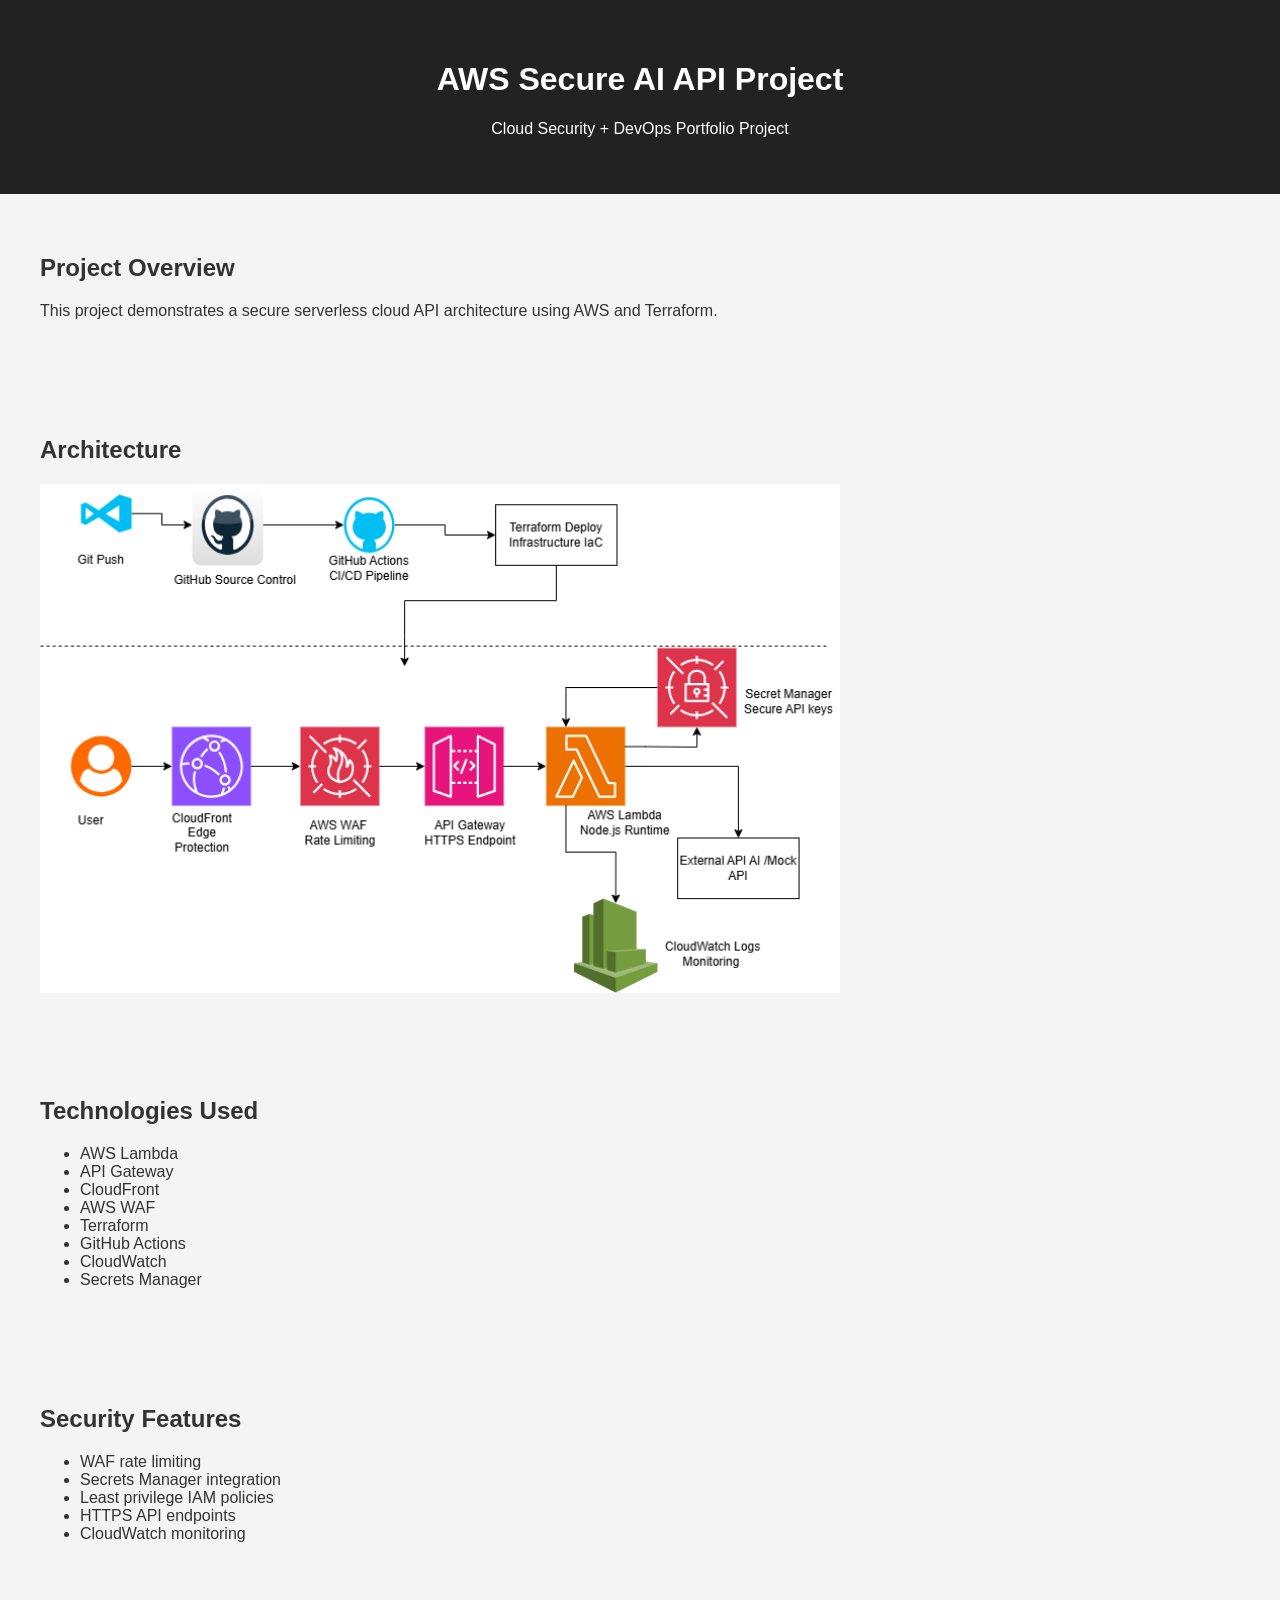
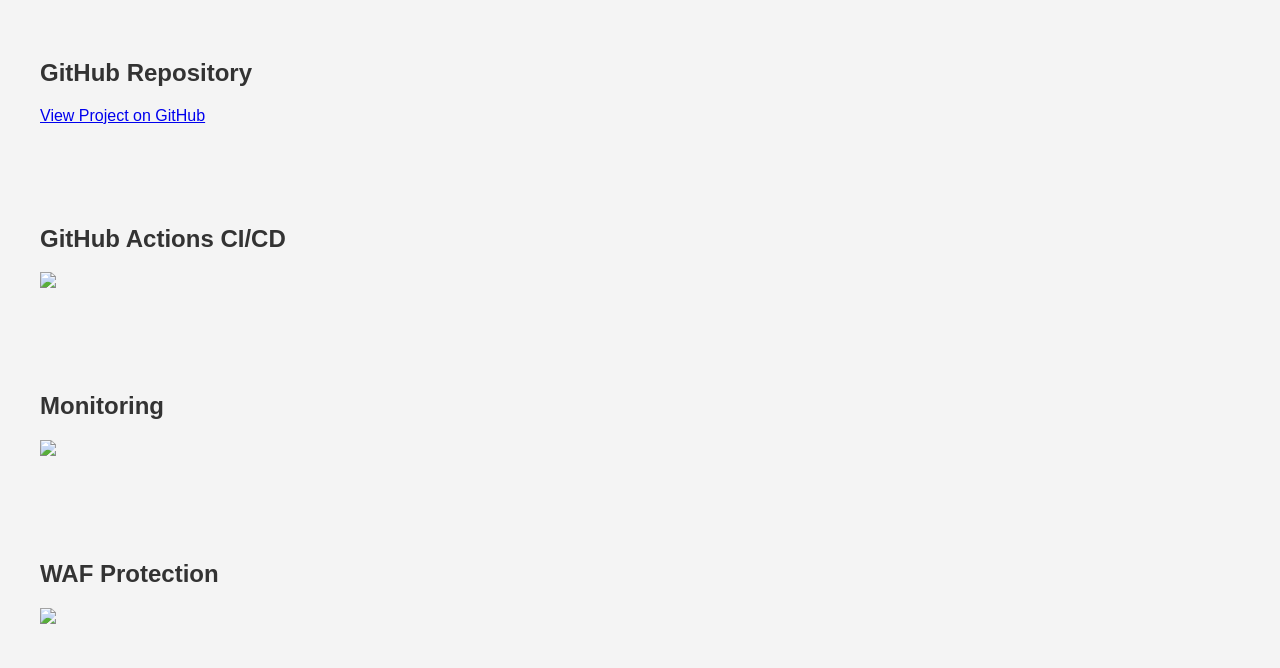
==== aws-secure-ai-api.html @ 8676afae "Update portfolio project section" ====
<!DOCTYPE html>
<html lang="en">

<head>

    <meta charset="UTF-8">

    <meta name="viewport" content="width=device-width, initial-scale=1.0">

    <title>AWS Secure AI API Project</title>

    <link rel="stylesheet" href="style.css">

</head>

<body>

<header>

    <h1>AWS Secure AI API Project</h1>

    <p>Cloud Security + DevOps Portfolio Project</p>

</header>

<section>

    <h2>Project Overview</h2>

    <p>
        This project demonstrates a secure serverless cloud API architecture using AWS and Terraform.
    </p>

</section>

<section>

    <h2>Architecture</h2>

    <img src="images/aws-secure-ai-api/architecture.png" width="800">

</section>

<section>

    <h2>Technologies Used</h2>

    <ul>
        <li>AWS Lambda</li>
        <li>API Gateway</li>
        <li>CloudFront</li>
        <li>AWS WAF</li>
        <li>Terraform</li>
        <li>GitHub Actions</li>
        <li>CloudWatch</li>
        <li>Secrets Manager</li>
    </ul>

</section>

<section>

    <h2>Security Features</h2>

    <ul>
        <li>WAF rate limiting</li>
        <li>Secrets Manager integration</li>
        <li>Least privilege IAM policies</li>
        <li>HTTPS API endpoints</li>
        <li>CloudWatch monitoring</li>
    </ul>

</section>

<section>

    <h2>GitHub Repository</h2>

    <a href="https://github.com/YiYangHsu/aws-ai-security-project">
        View Project on GitHub
    </a>

</section>

<section>

    <h2>GitHub Actions CI/CD</h2>

    <img 
        src="images/aws-secure-ai-api/github-actions.png"
        width="800"
    >

</section>

<section>

    <h2>Monitoring</h2>

    <img
        src="images/aws-secure-ai-api/cloudwatch.png"
        width="800"
    >

</section>

<section>

    <h2>WAF Protection</h2>

    <img
        src="images/aws-secure-ai-api/waf.png"
        width="800"
    >

</section>



</body>
</html>
---- style.css ----
body {

    font-family: Arial, sans-serif;

    margin: 0;

    background-color: #f4f4f4;

    color: #333;
}

header {

    background-color: #222;

    color: white;

    padding: 40px;

    text-align: center;
}

nav {

    background-color: #444;

    padding: 10px;

    text-align: center;
}

nav a {

    color: white;

    text-decoration: none;

    margin: 15px;
}

section {

    padding: 40px;
}

.project-card {

    background-color: white;

    padding: 20px;

    margin-bottom: 20px;

    border-radius: 8px;

    box-shadow: 0 2px 5px rgba(0,0,0,0.1);
}
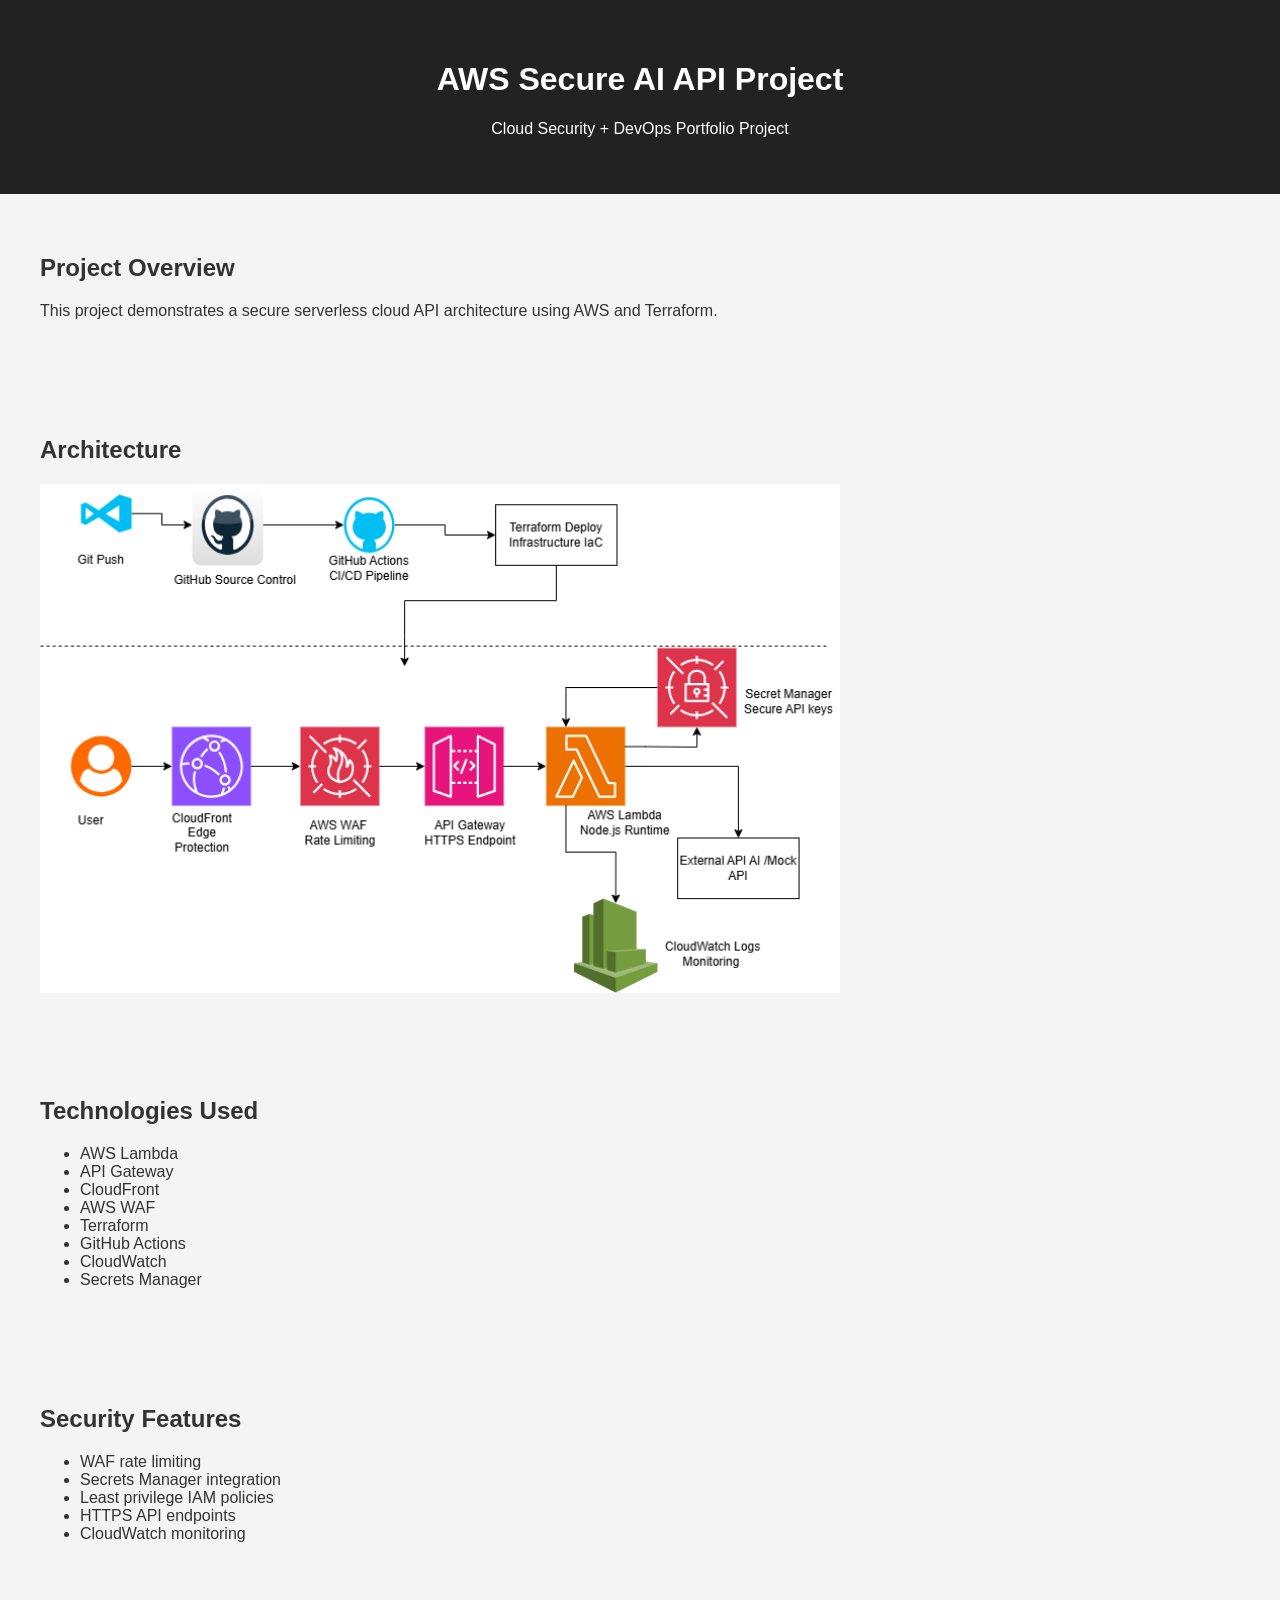
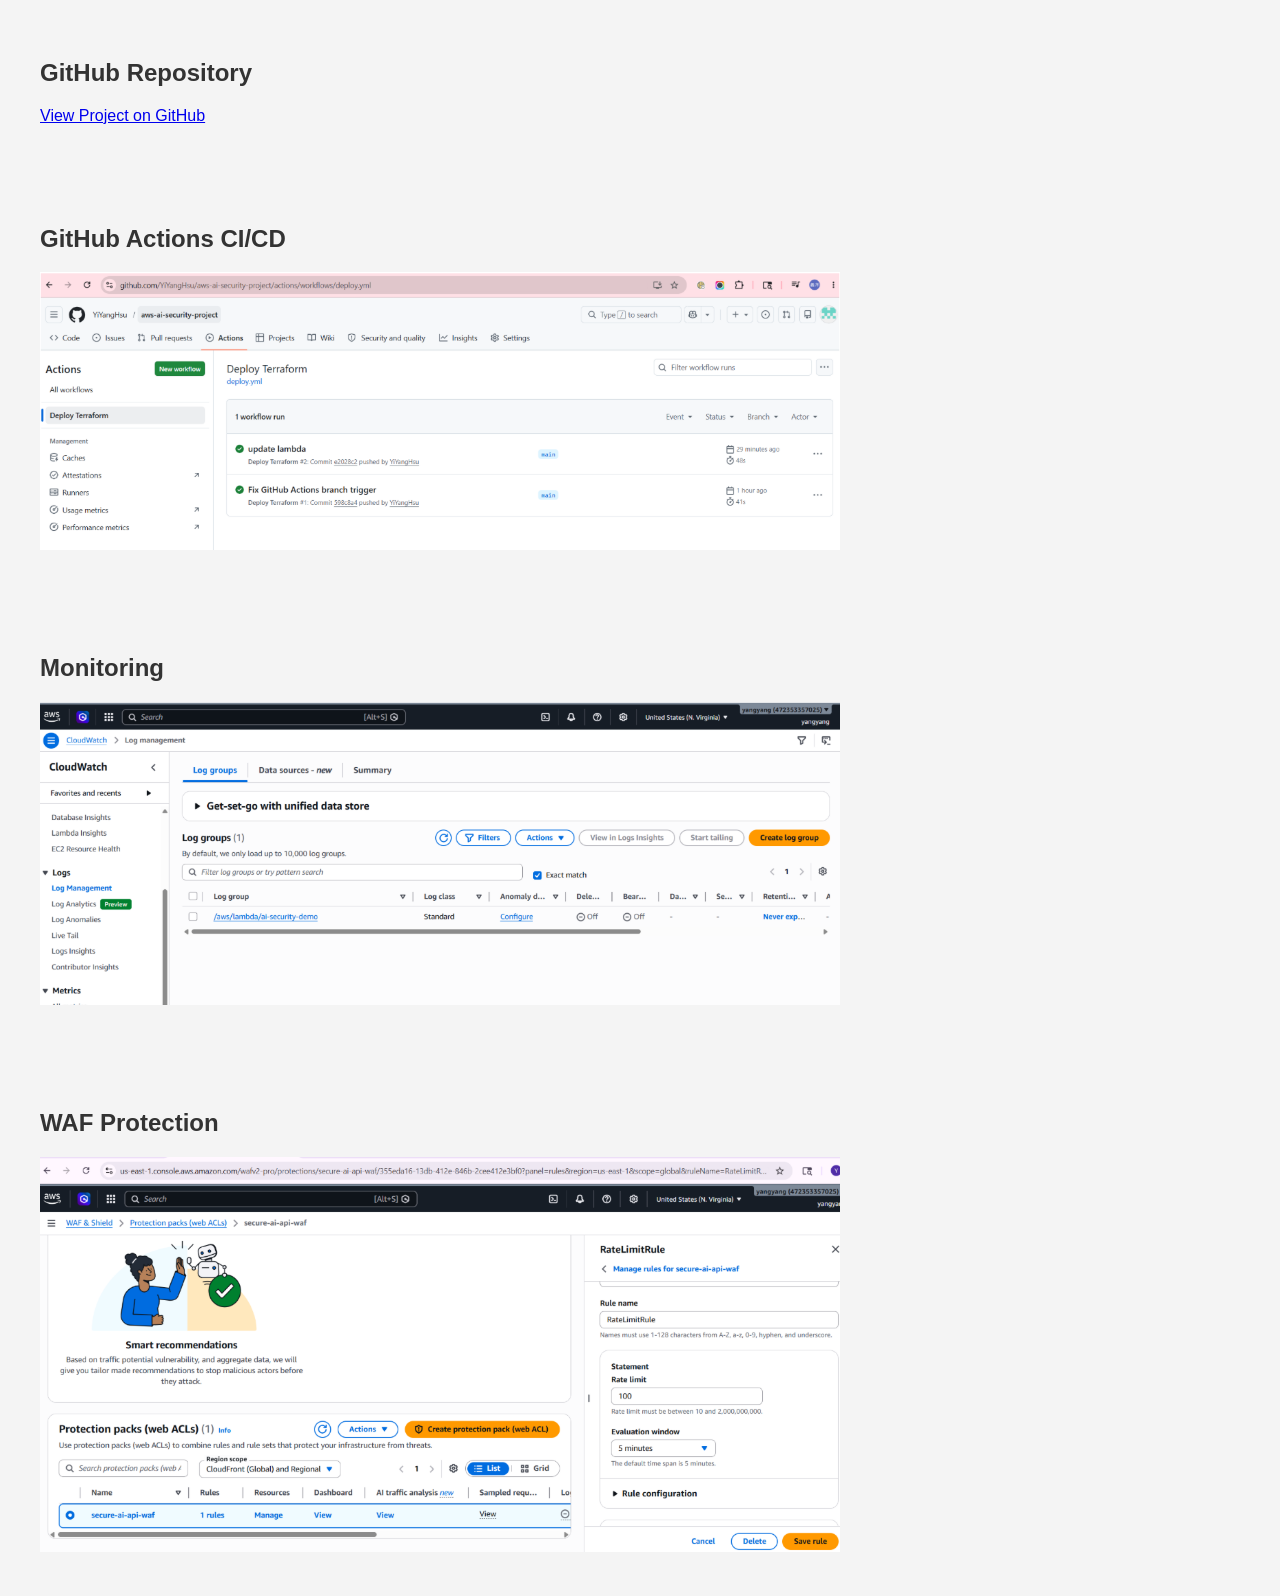
==== commit bd70e55c: "Update project image" ====
--- a/aws-secure-ai-api.html
+++ b/aws-secure-ai-api.html
@@ -87,7 +87,7 @@
     <h2>GitHub Actions CI/CD</h2>
 
     <img 
-        src="images/aws-secure-ai-api/github-actions.png"
+        src="images/aws-secure-ai-api/GitHubActions.png"
         width="800"
     >
 
@@ -98,7 +98,7 @@
     <h2>Monitoring</h2>
 
     <img
-        src="images/aws-secure-ai-api/cloudwatch.png"
+        src="images/aws-secure-ai-api/CloudWatch.png"
         width="800"
     >
 
@@ -109,7 +109,7 @@
     <h2>WAF Protection</h2>
 
     <img
-        src="images/aws-secure-ai-api/waf.png"
+        src="images/aws-secure-ai-api/WAFrule.png"
         width="800"
     >
 
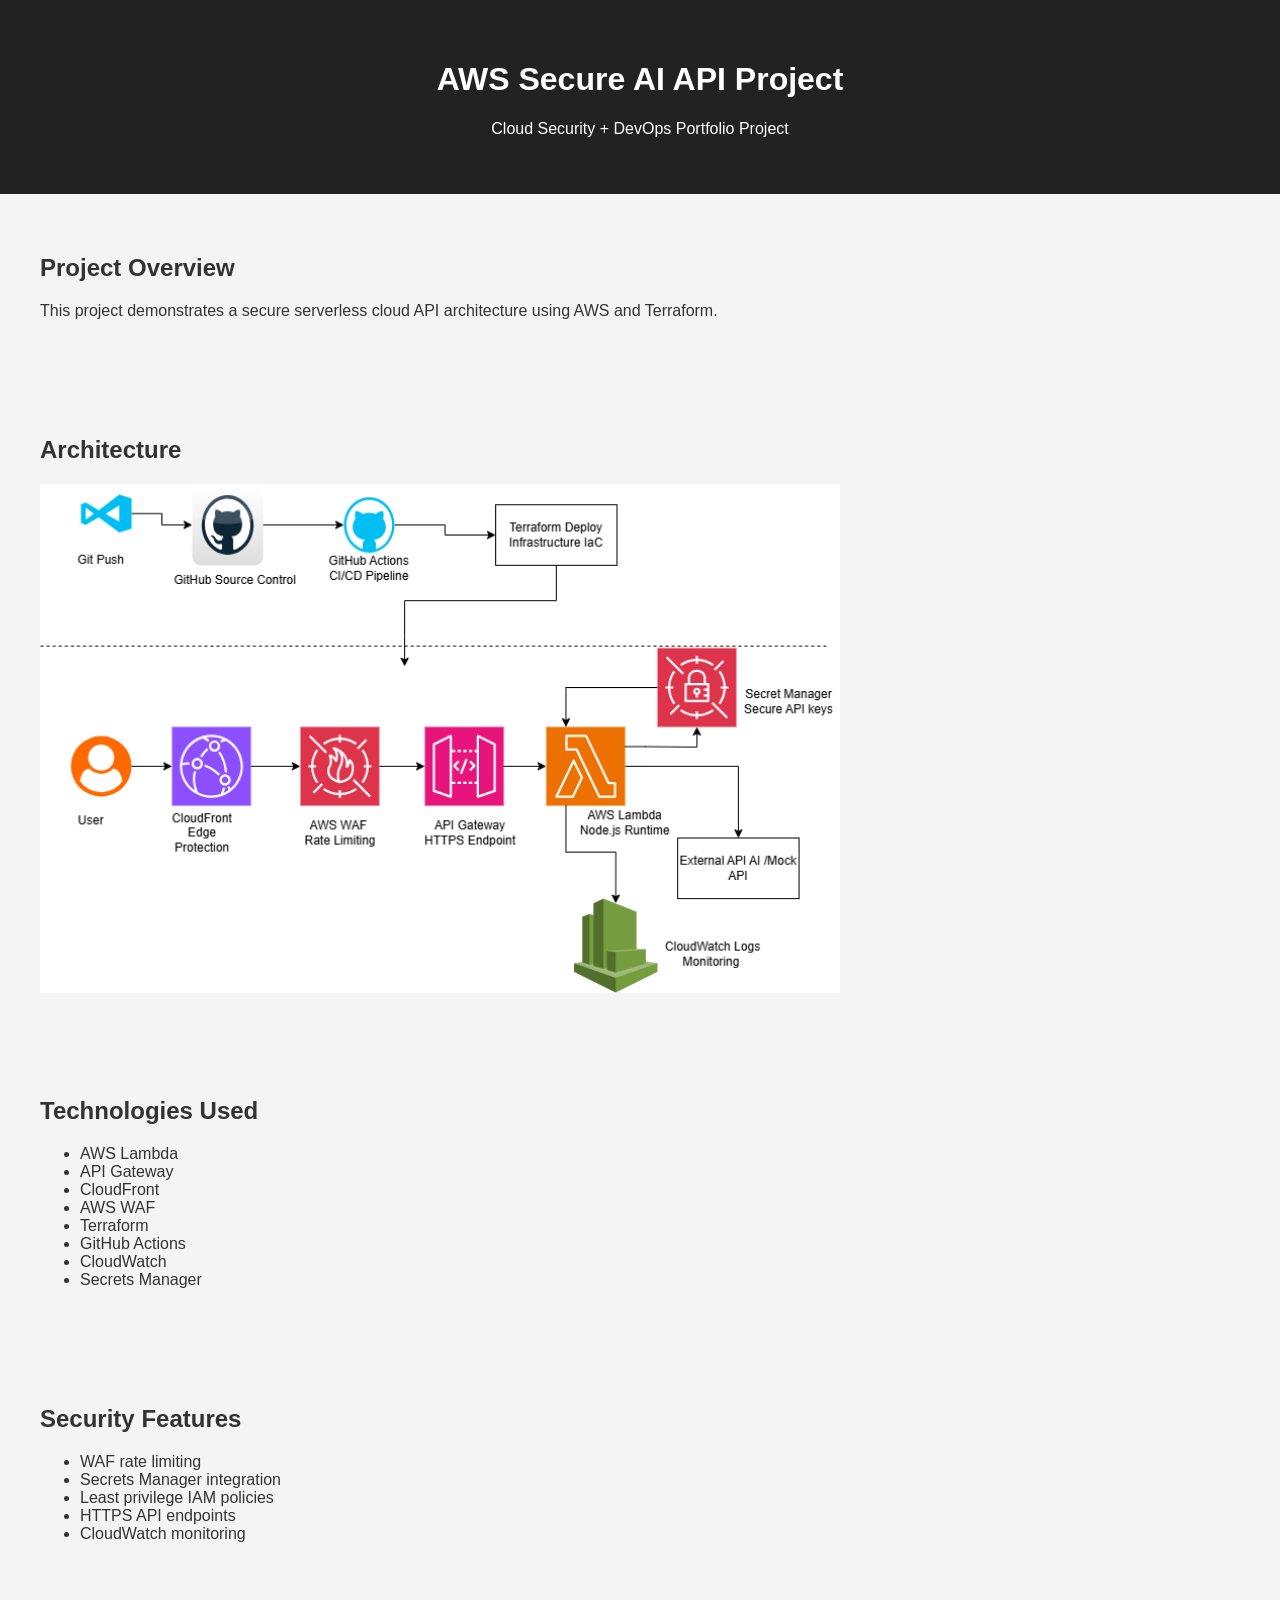
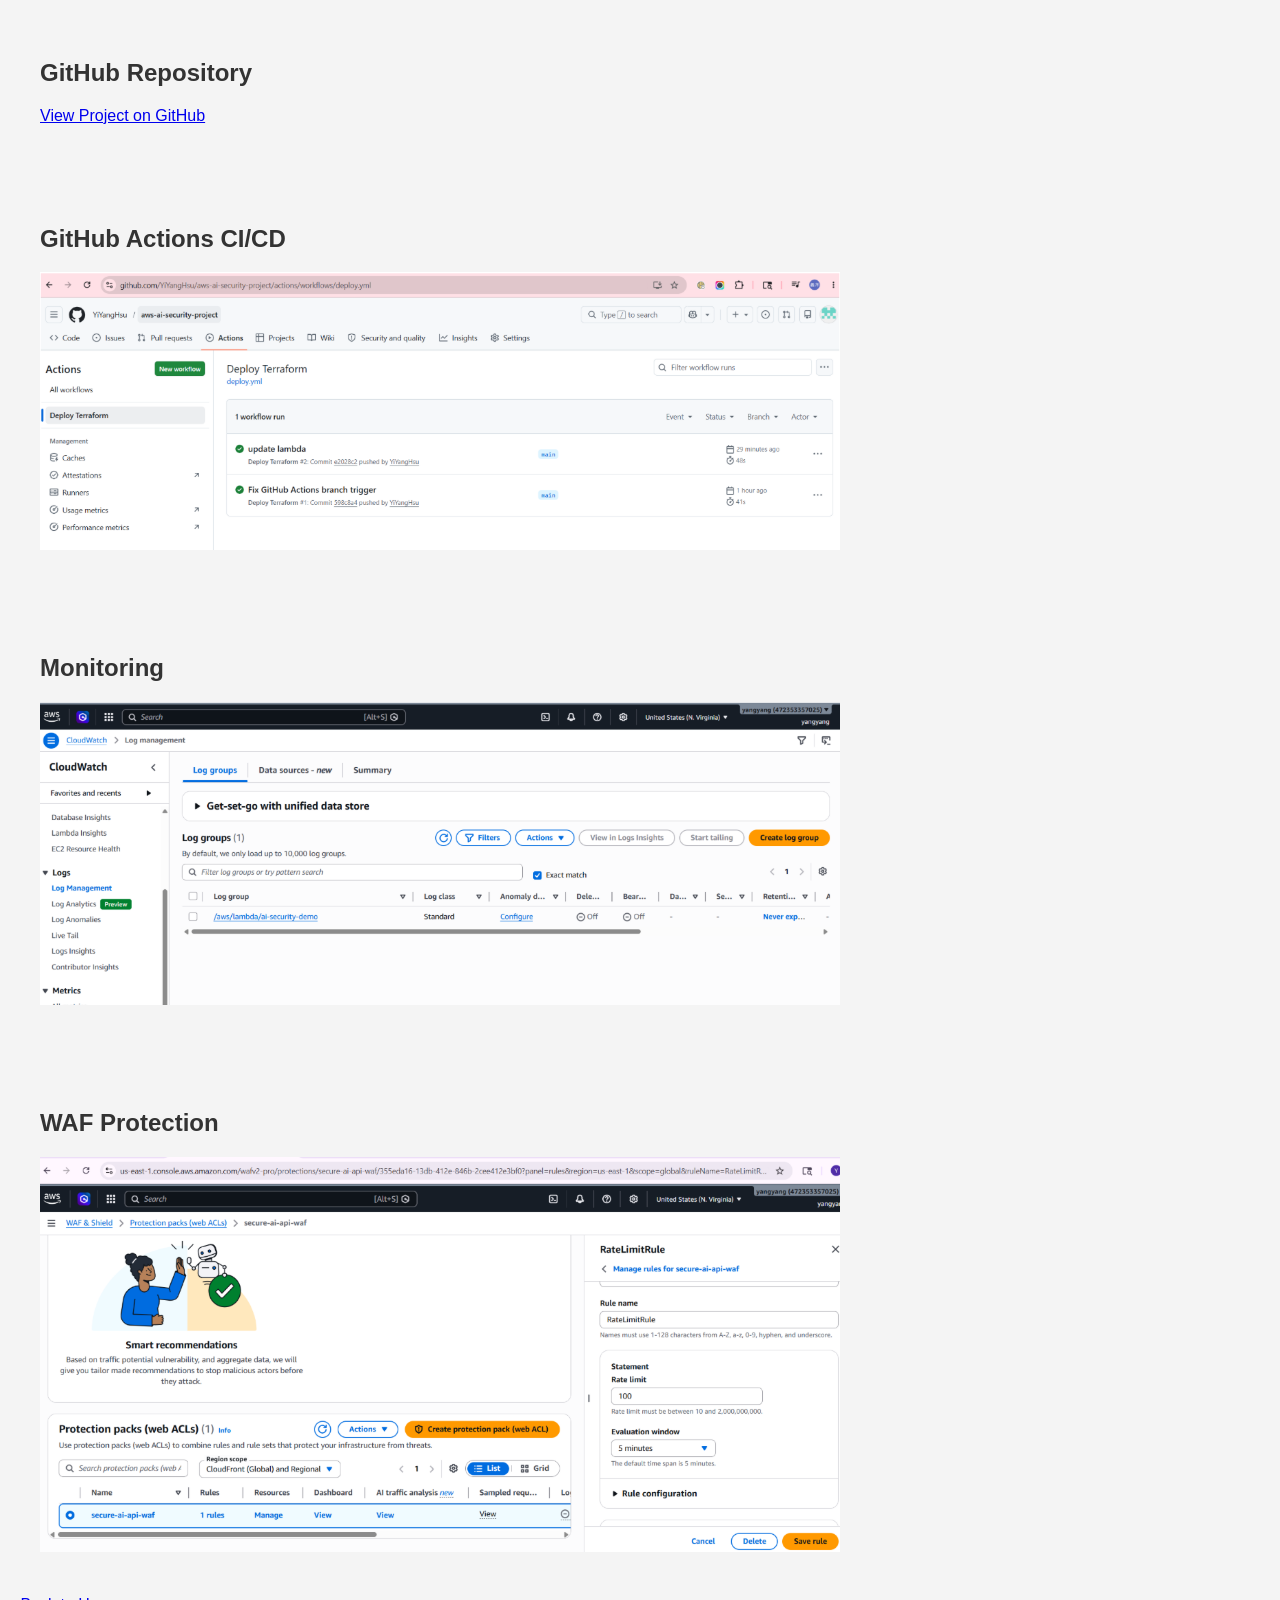
==== commit 6c0e9868: "add back to home page" ====
--- a/aws-secure-ai-api.html
+++ b/aws-secure-ai-api.html
@@ -115,7 +115,13 @@
 
 </section>
 
+<footer>
 
+    <a href="index.html" class="home-button">
+        ← Back to Home
+    </a>
+
+</footer>
 
 </body>
 </html>
